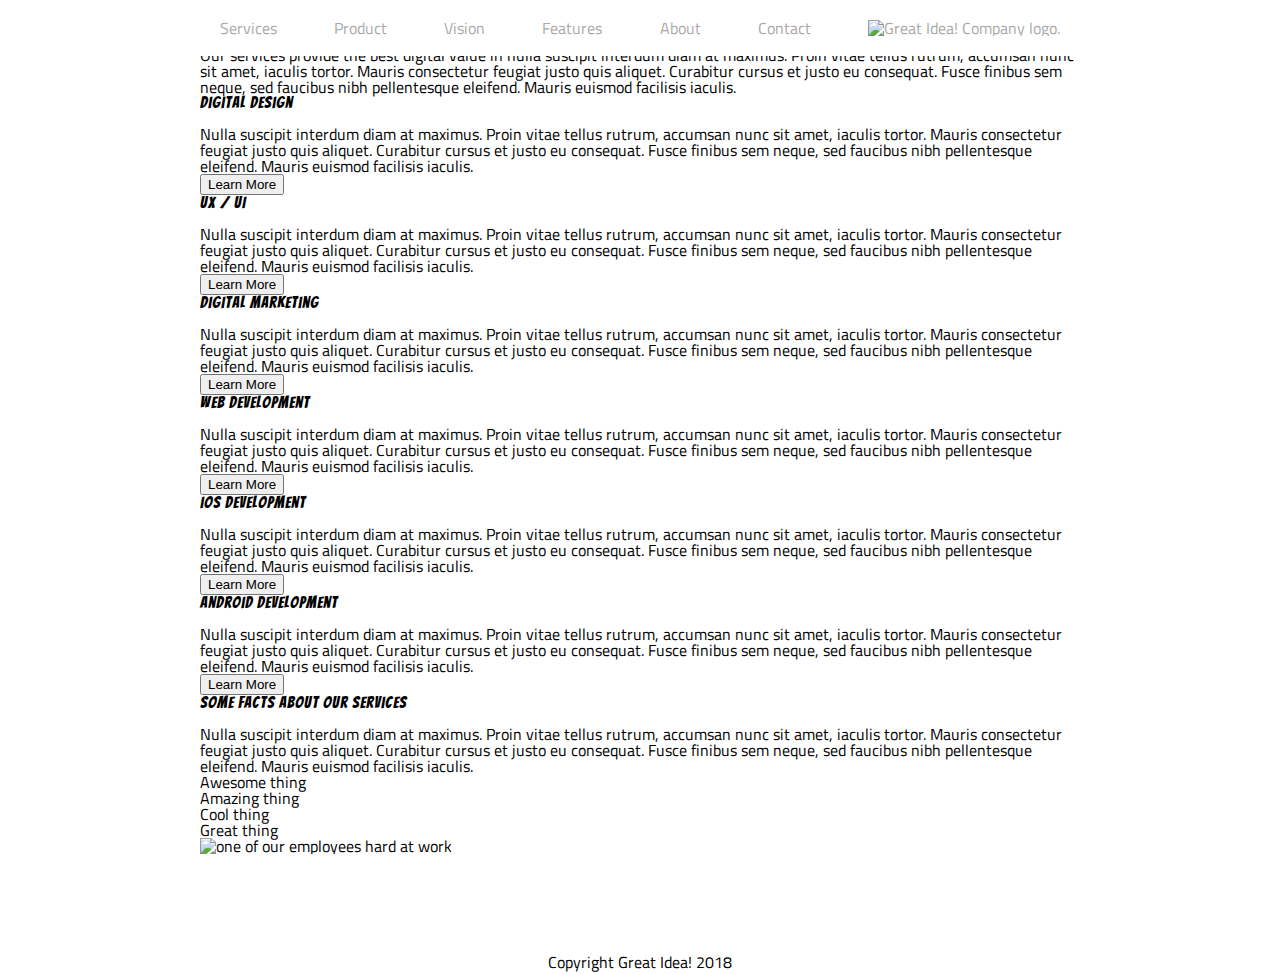
==== services.html @ 5542c18a "added services html" ====
<!doctype html>

<html lang="en">

<head>
    <meta charset="utf-8">

    <title>Great Idea! - Services</title>

    <link href="https://fonts.googleapis.com/css?family=Bangers|Titillium+Web" rel="stylesheet">
    <link rel="stylesheet" href="css/index.css">

    <!--[if lt IE 9]>
    <script src="https://cdnjs.cloudflare.com/ajax/libs/html5shiv/3.7.3/html5shiv.js"></script>
  <![endif]-->
</head>

<body>
    <div class="container">
        <header>
            <nav>
                <a href="services.html">Services</a>
                <a href="#">Product</a>
                <a href="#">Vision</a>
                <a href="#">Features</a>
                <a href="#">About</a>
                <a href="contact.html">Contact</a>
                <a href="index.html"><img class="logo" src="img/logo.png" alt="Great Idea! Company logo." /></a>
            </nav>

            <img class="services-header-img" src="img/services-header.jpg" alt="Our services header image">
        </header>
        <div class="main-services">
            <section class="services">
                <h1>Services</h1>

                <p>Our services provide the best digital value in nulla suscipit interdum diam at maximus. Proin vitae
                    tellus
                    rutrum,
                    accumsan nunc sit amet, iaculis tortor. Mauris consectetur feugiat justo quis aliquet. Curabitur
                    cursus et
                    justo
                    eu consequat. Fusce finibus sem neque, sed faucibus nibh pellentesque eleifend. Mauris euismod
                    facilisis
                    iaculis.
                </p>
            </section>
            <section class="cards">
                <article class="card">
                    <h2>Digital Design</h2>

                    <p>Nulla suscipit interdum diam at maximus. Proin vitae tellus rutrum, accumsan nunc sit amet,
                        iaculis tortor.
                        Mauris
                        consectetur feugiat justo quis aliquet. Curabitur cursus et justo eu consequat. Fusce finibus
                        sem neque, sed
                        faucibus nibh pellentesque
                        eleifend. Mauris euismod facilisis iaculis.</p>

                    <button class="learn">Learn More</button>
                </article>

                <article class="card">
                    <h2>UX / UI</h2>

                    <p>Nulla suscipit interdum diam at maximus. Proin vitae tellus rutrum, accumsan nunc sit amet,
                        iaculis tortor.
                        Mauris
                        consectetur feugiat justo quis aliquet. Curabitur cursus et justo eu consequat. Fusce finibus
                        sem neque, sed
                        faucibus nibh pellentesque
                        eleifend. Mauris euismod facilisis iaculis.</p>

                    <button class="learn">Learn More</button>
                </article>

                <article class="card">
                    <h2>Digital Marketing</h2>

                    <p>Nulla suscipit interdum diam at maximus. Proin vitae tellus rutrum, accumsan nunc sit amet,
                        iaculis tortor.
                        Mauris
                        consectetur feugiat justo quis aliquet. Curabitur cursus et justo eu consequat. Fusce finibus
                        sem neque, sed
                        faucibus nibh pellentesque
                        eleifend. Mauris euismod facilisis iaculis.</p>

                    <button class="learn">Learn More</button>
                </article>

                <article class="card">
                    <h2>Web Development</h2>

                    <p>Nulla suscipit interdum diam at maximus. Proin vitae tellus rutrum, accumsan nunc sit amet,
                        iaculis tortor.
                        Mauris
                        consectetur feugiat justo quis aliquet. Curabitur cursus et justo eu consequat. Fusce finibus
                        sem neque, sed
                        faucibus nibh pellentesque
                        eleifend. Mauris euismod facilisis iaculis.</p>

                    <button class="learn">Learn More</button>
                </article>

                <article class="card">
                    <h2>iOS Development</h2>

                    <p>Nulla suscipit interdum diam at maximus. Proin vitae tellus rutrum, accumsan nunc sit amet,
                        iaculis tortor.
                        Mauris
                        consectetur feugiat justo quis aliquet. Curabitur cursus et justo eu consequat. Fusce finibus
                        sem neque, sed
                        faucibus nibh pellentesque
                        eleifend. Mauris euismod facilisis iaculis.</p>

                    <button class="learn">Learn More</button>
                </article>

                <article class="card">
                    <h2>Android Development</h2>

                    <p>Nulla suscipit interdum diam at maximus. Proin vitae tellus rutrum, accumsan nunc sit amet,
                        iaculis tortor.
                        Mauris
                        consectetur feugiat justo quis aliquet. Curabitur cursus et justo eu consequat. Fusce finibus
                        sem neque, sed
                        faucibus nibh pellentesque
                        eleifend. Mauris euismod facilisis iaculis.</p>

                    <button class="learn">Learn More</button>
                </article>
            </section>
            <section class="facts">
                <article class="fact">
                    <H2>Some Facts About Our Services</H2>

                    <p>Nulla suscipit interdum diam at maximus. Proin vitae tellus rutrum, accumsan nunc sit amet,
                        iaculis tortor.
                        Mauris
                        consectetur feugiat justo quis aliquet. Curabitur cursus et justo eu consequat. Fusce finibus
                        sem neque, sed
                        faucibus nibh pellentesque
                        eleifend. Mauris euismod facilisis iaculis.</p>
                    <div class="list">
                        <ul>
                            <li>Awesome thing</li>
                            <li>Amazing thing</li>
                            <li>Cool thing</li>
                            <li>Great thing</li>
                        </ul>
                    </div>
                </article>
                <div>
                    <img class="services-info-img" src="img/services-info.png" alt="one of our employees hard at work">
                </div>
            </section>
        </div>
        <footer>
            <div class="footer-content">
                <p class="copyright">Copyright Great Idea! 2018</p>
            </div>
        </footer>
</body>

</html>
---- css/index.css ----
/* Use your own code or past solution for Great Idea Web Page CSS here! */
/* http://meyerweb.com/eric/tools/css/reset/ 
   v2.0 | 20110126
   License: none (public domain)
*/

html,
body,
div,
span,
applet,
object,
iframe,
h1,
h2,
h3,
h4,
h5,
h6,
p,
blockquote,
pre,
a,
abbr,
acronym,
address,
big,
cite,
code,
del,
dfn,
em,
img,
ins,
kbd,
q,
s,
samp,
small,
strike,
strong,
sub,
sup,
tt,
var,
b,
u,
i,
center,
dl,
dt,
dd,
ol,
ul,
li,
fieldset,
form,
label,
legend,
table,
caption,
tbody,
tfoot,
thead,
tr,
th,
td,
article,
aside,
canvas,
details,
embed,
figure,
figcaption,
footer,
header,
hgroup,
menu,
nav,
output,
ruby,
section,
summary,
time,
mark,
audio,
video {
    margin: 0;
    padding: 0;
    border: 0;
    font-size: 100%;
    font: inherit;
    vertical-align: baseline;
}

/* HTML5 display-role reset for older browsers */
article,
aside,
details,
figcaption,
figure,
footer,
header,
hgroup,
menu,
nav,
section {
    display: block;
}

body {
    line-height: 1;
}

ol,
ul {
    list-style: none;
}

blockquote,
q {
    quotes: none;
}

blockquote:before,
blockquote:after,
q:before,
q:after {
    content: "";
    content: none;
}

table {
    border-collapse: collapse;
    border-spacing: 0;
}

/* Set every element's box-sizing to border-box */
* {
    box-sizing: border-box;
}

html,
body {
    height: 100%;
    font-family: "Titillium Web", sans-serif;
}

h1,
h2,
h3,
h4,
h5 {
    font-family: "Bangers", cursive;
    letter-spacing: 1px;
    margin-bottom: 15px;
}

/* Copy and paste your work from yesterday here and start to refactor into flexbox */
.container {
    margin: 0 auto;
    width: 880px;
}

.section-a {
    border-top: 1px solid black;
}

.section-a h2,
.contact-section h2 {
    font-size: 25px;
    margin-top: 20px;
}

.section-b h2 {
    font-size: 25px;
}

/* Navbar  */
header nav {
    position: fixed;
    top: 0;
    z-index: 1;
    background: white;
    display: flex;
    justify-content: space-between;
    align-items: center;
    width: 880px;
}

header nav a {
    text-decoration: none;
    color: darkgrey;
    padding: 20px;
}

header nav a:hover {
    color: black;
    font-size: 20px;
}

/* h1 and main img */
header .hero {
    margin-top: 150px;
    margin-bottom: 60px;
    display: flex;
    justify-content: space-between;
    align-items: center;
}

header .main-header {
    width: 420px;
    display: flex;
    flex-direction: column;
    justify-content: center;
    align-items: center;
}

header .main-img,
article.top {
    width: 420px;
}

header .main-header h1.heading {
    font-size: 90px;
    text-align: center;
}

header .main-header button {
    background: white;
    border: 1px solid black;
    padding: 10px 60px;
    font-size: 16px;
}

header .main-header button:hover {
    animation: buttonFill 2s;
    animation-fill-mode: forwards;
    cursor: pointer;
}

/* Section A */
.section-a {
    margin-top: 20px;
    display: flex;
    justify-content: space-between;
}

/* Center Image */
.middle-img {
    width: 100%;
    height: 200px;
    margin: 30px 0;
    box-shadow: 0px 4px 4px darkgray;
}

/* Section B */
.section-b {
    margin-bottom: 20px;
    display: flex;
    justify-content: space-between;
}

.section-b article.bottom {
    width: 30%;
}

/* Contact */
section.contact-section {
    border-top: 1px solid black;
    margin: 60px 0;
}

/* Footer */
footer {
    margin: 100px;
    text-align: center;
}

@keyframes buttonFill {
    from {
        background-color: white;
        color: black;
    }

    to {
        background-color: dodgerblue;
        color: white;
    }
}

/*    Media Query Attempts     */
@media (max-width: 768px) {
    .container {
        width: 700px;
    }

    .container header nav a:last-child {
        position: fixed;
        top: 0;
        width: 100%;
        display: block;
        text-align: center;
        margin: 0 auto;
        z-index: 1;
        background: white;
    }

    .container header nav {
        width: 700px;
        margin-top: 75px;
        position: relative;
    }

    .container .hero .main-img {
        display: none;
    }

    .container .hero .main-header {
        justify-content: center;
        margin: -60px auto 0;
    }
}

@media screen and (max-width: 479px) {

    /* start of phone styles */
    .container {
        width: 98%;
    }

    .container header nav a:last-child {
        position: fixed;
        top: 0;
        width: 100%;
        display: block;
        text-align: center;
        margin: 0 auto;
        z-index: 1;
        background: white;
    }

    .container header nav {
        flex-direction: column;
        justify-content: center;
        width: 100%;
    }

    .container header nav a {
        border-bottom: 1px solid black;
        width: 100%;
        text-align: center;
    }

    .container .main .section-a,
    .container .main .section-b {
        width: 95%;
        flex-direction: column;
        justify-content: space-around;
        align-content: center;
    }

    .container .main .section-a .top,
    .container .main .section-b .bottom {
        width: 95%;
        margin: 20px 0;
    }
}
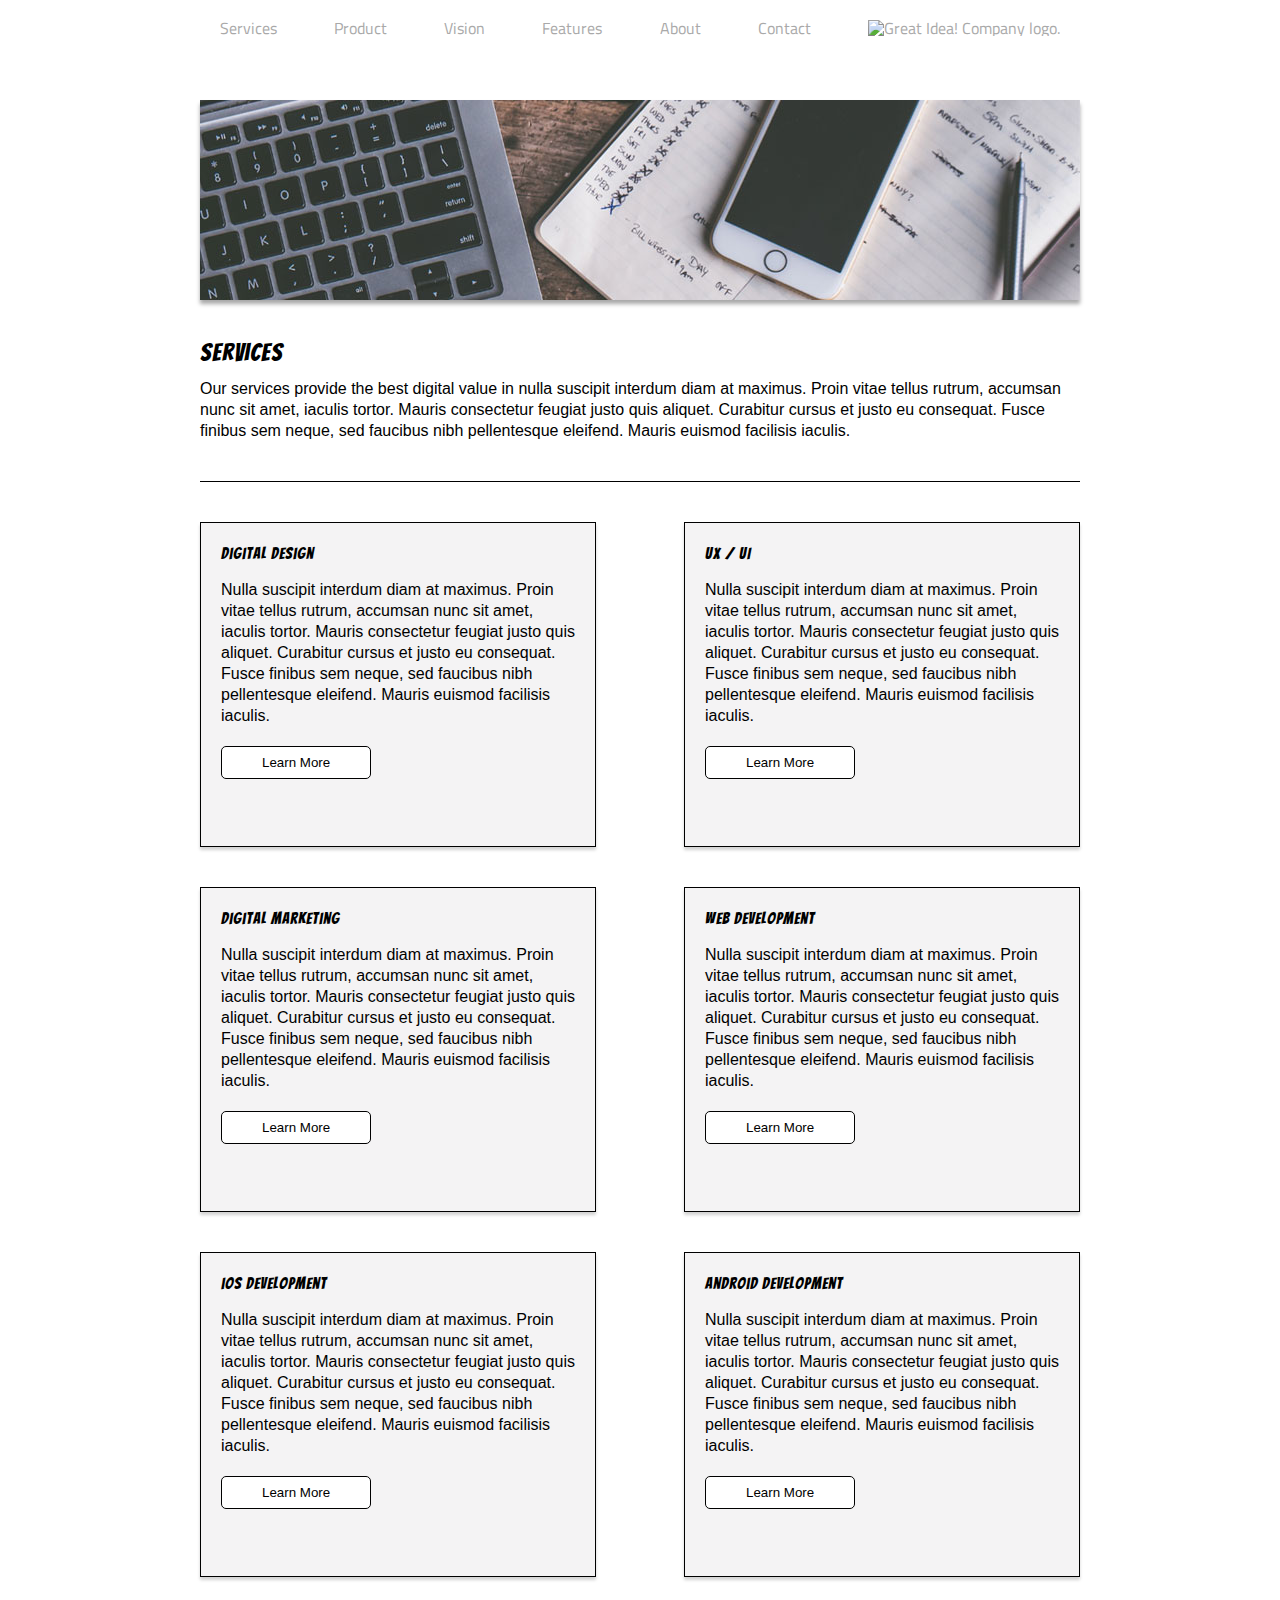
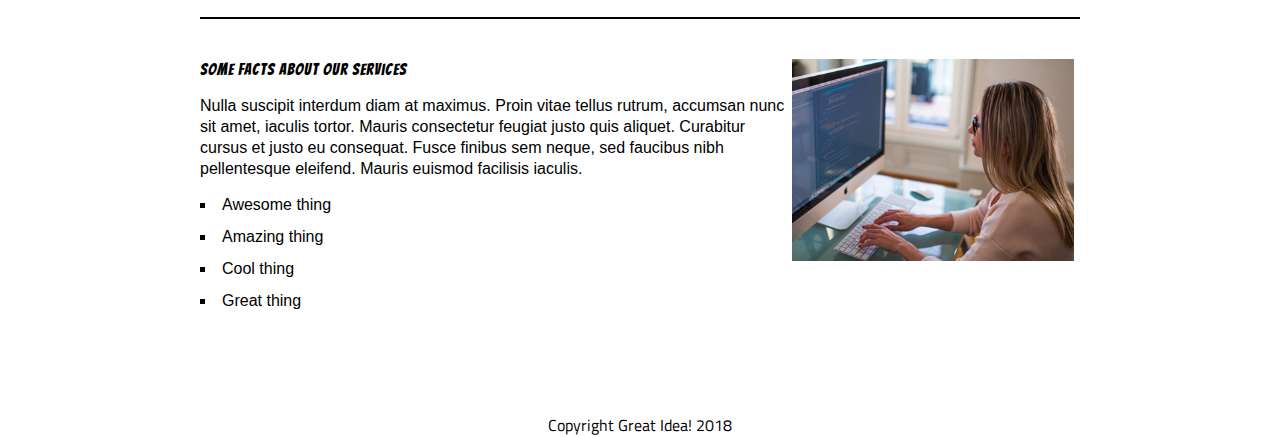
==== commit e5e7f0ae: "forgot viewport meta tag on services" ====
--- a/services.html
+++ b/services.html
@@ -4,7 +4,7 @@
 
 <head>
     <meta charset="utf-8">
-
+    <meta name="viewport" content="width=device-width, initial-scale=1.0">
     <title>Great Idea! - Services</title>
 
     <link href="https://fonts.googleapis.com/css?family=Bangers|Titillium+Web" rel="stylesheet">
--- a/css/index.css
+++ b/css/index.css
@@ -277,6 +277,91 @@
     text-align: center;
 }
 
+/*****************************************/
+/*      Services        */
+/*****************************************/
+
+.main-services {
+    font-family: "Segoe UI", sans-serif;
+    font-weight: 400;
+    line-height: 21px;
+}
+
+.services-header-img {
+    width: 100%;
+    margin-top: 100px;
+    box-shadow: 0px 4px 4px darkgray;
+}
+
+section.cards {
+    display: flex;
+    flex-wrap: wrap;
+    justify-content: space-between;
+    padding-bottom: 40px;
+    border-top: 1px solid black;
+    border-bottom: 2px solid black;
+}
+
+section.services {
+    padding: 40px 0;
+}
+
+section.services h1 {
+    font-size: 25px;
+}
+
+/* cards */
+section.cards article.card {
+    width: 45%;
+    height: 325px;
+    border: 1px solid black;
+    padding: 20px;
+    margin-top: 40px;
+    background-color: #f4f3f4;
+    box-shadow: 0 3px 3px lightgray;
+}
+
+section.cards article.card h2,
+section.facts h2 {
+    font-size: 16px;
+}
+
+section.cards article.card button.learn {
+    background: white;
+    border: 1px solid black;
+    border-radius: 5px;
+    padding: 8px 40px;
+    margin-top: 20px;
+    cursor: pointer;
+}
+
+section.cards article.card button.learn:hover {
+    animation: buttonFill 2s;
+    animation-fill-mode: forwards;
+}
+
+/* Facts */
+section.facts {
+    display: flex;
+    justify-content: space-between;
+    margin-top: 40px;
+}
+
+article.fact,
+div img.services-info-img {
+    width: 98%;
+}
+
+section.facts div ul li {
+    list-style-type: square;
+    list-style-position: inside;
+    line-height: 2;
+}
+
+section.facts div ul li:first-child {
+    margin-top: 10px;
+}
+
 @keyframes buttonFill {
     from {
         background-color: white;
@@ -365,4 +450,16 @@
         width: 95%;
         margin: 20px 0;
     }
+
+    .container .main-services .cards {
+        flex-direction: column;
+    }
+
+    .container .main-services .cards .card {
+        width: 98%;
+    }
+
+    .container .facts {
+        flex-direction: column;
+    }
 }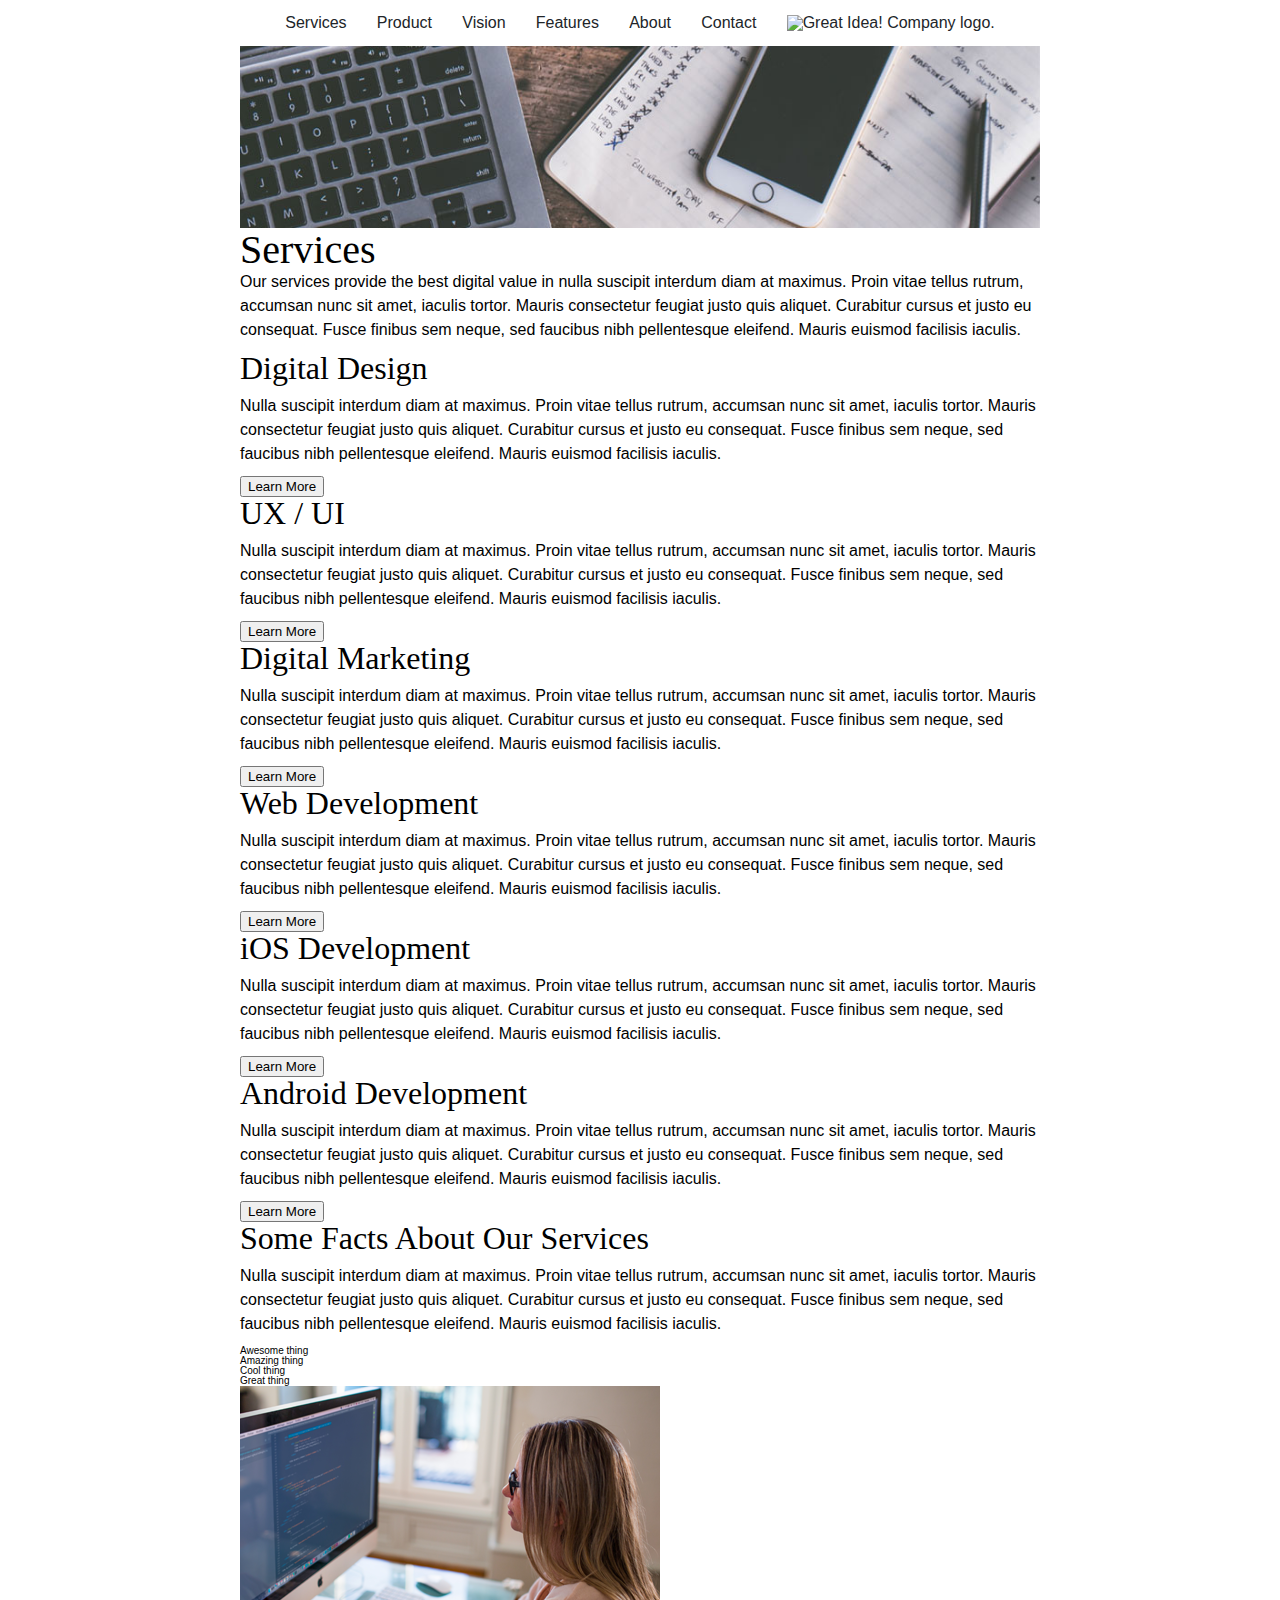
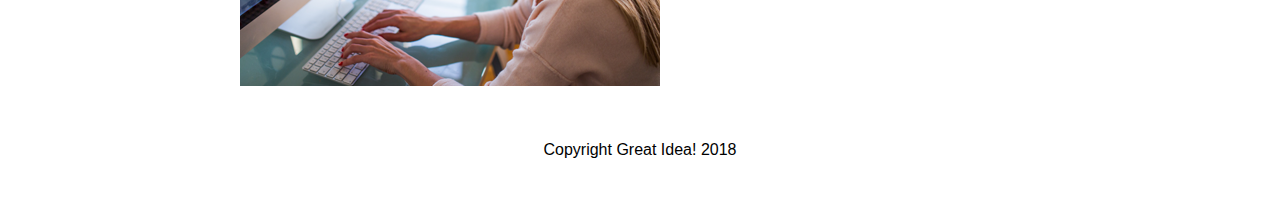
==== commit 7817fff8: "index page desktop layout complete" ====
--- a/services.html
+++ b/services.html
@@ -16,9 +16,8 @@
 </head>
 
 <body>
-    <div class="container">
-        <header>
-            <nav>
+    <div class="container services">
+            <nav class="top-nav">
                 <a href="services.html">Services</a>
                 <a href="#">Product</a>
                 <a href="#">Vision</a>
@@ -27,7 +26,7 @@
                 <a href="contact.html">Contact</a>
                 <a href="index.html"><img class="logo" src="img/logo.png" alt="Great Idea! Company logo." /></a>
             </nav>
-
+        <header>
             <img class="services-header-img" src="img/services-header.jpg" alt="Our services header image">
         </header>
         <div class="main-services">
--- a/css/index.css
+++ b/css/index.css
@@ -1,9 +1,7 @@
-/* Use your own code or past solution for Great Idea Web Page CSS here! */
 /* http://meyerweb.com/eric/tools/css/reset/ 
    v2.0 | 20110126
    License: none (public domain)
 */
-
 html,
 body,
 div,
@@ -85,14 +83,13 @@
 mark,
 audio,
 video {
-    margin: 0;
-    padding: 0;
-    border: 0;
-    font-size: 100%;
-    font: inherit;
-    vertical-align: baseline;
-}
-
+  margin: 0;
+  padding: 0;
+  border: 0;
+  font-size: 100%;
+  font: inherit;
+  vertical-align: baseline;
+}
 /* HTML5 display-role reset for older browsers */
 article,
 aside,
@@ -105,361 +102,144 @@
 menu,
 nav,
 section {
-    display: block;
-}
-
+  display: block;
+}
 body {
-    line-height: 1;
-}
-
+  line-height: 1;
+}
 ol,
 ul {
-    list-style: none;
-}
-
+  list-style: none;
+}
 blockquote,
 q {
-    quotes: none;
-}
-
+  quotes: none;
+}
 blockquote:before,
 blockquote:after,
 q:before,
 q:after {
-    content: "";
-    content: none;
-}
-
+  content: '';
+  content: none;
+}
 table {
-    border-collapse: collapse;
-    border-spacing: 0;
-}
-
-/* Set every element's box-sizing to border-box */
+  border-collapse: collapse;
+  border-spacing: 0;
+}
 * {
-    box-sizing: border-box;
-}
-
+  box-sizing: border-box;
+}
+html {
+  font-size: 62.5%;
+}
 html,
 body {
-    height: 100%;
-    font-family: "Titillium Web", sans-serif;
-}
-
+  font-family: 'Roboto', sans-serif;
+}
 h1,
 h2,
 h3,
 h4,
 h5 {
-    font-family: "Bangers", cursive;
-    letter-spacing: 1px;
-    margin-bottom: 15px;
-}
-
-/* Copy and paste your work from yesterday here and start to refactor into flexbox */
+  font-family: 'Indie Flower', cursive;
+}
+h1 {
+  font-size: 4rem;
+}
+h2 {
+  font-size: 3.2rem;
+  padding-bottom: 10px;
+}
+h4 {
+  font-size: 2.5rem;
+  padding-bottom: 10px;
+}
+p {
+  line-height: 1.5;
+  font-size: 1.6rem;
+  padding-bottom: 10px;
+}
+img {
+  max-width: 100%;
+  height: auto;
+}
 .container {
-    margin: 0 auto;
-    width: 880px;
-}
-
-.section-a {
-    border-top: 1px solid black;
-}
-
-.section-a h2,
-.contact-section h2 {
-    font-size: 25px;
-    margin-top: 20px;
-}
-
-.section-b h2 {
-    font-size: 25px;
-}
-
-/* Navbar  */
-header nav {
-    position: fixed;
-    top: 0;
-    z-index: 1;
-    background: white;
-    display: flex;
-    justify-content: space-between;
-    align-items: center;
-    width: 880px;
-}
-
-header nav a {
-    text-decoration: none;
-    color: darkgrey;
-    padding: 20px;
-}
-
-header nav a:hover {
-    color: black;
-    font-size: 20px;
-}
-
-/* h1 and main img */
-header .hero {
-    margin-top: 150px;
-    margin-bottom: 60px;
-    display: flex;
-    justify-content: space-between;
-    align-items: center;
-}
-
-header .main-header {
-    width: 420px;
-    display: flex;
-    flex-direction: column;
-    justify-content: center;
-    align-items: center;
-}
-
-header .main-img,
-article.top {
-    width: 420px;
-}
-
-header .main-header h1.heading {
-    font-size: 90px;
-    text-align: center;
-}
-
-header .main-header button {
-    background: white;
-    border: 1px solid black;
-    padding: 10px 60px;
-    font-size: 16px;
-}
-
-header .main-header button:hover {
-    animation: buttonFill 2s;
-    animation-fill-mode: forwards;
-    cursor: pointer;
-}
-
-/* Section A */
-.section-a {
-    margin-top: 20px;
-    display: flex;
-    justify-content: space-between;
-}
-
-/* Center Image */
-.middle-img {
-    width: 100%;
-    height: 200px;
-    margin: 30px 0;
-    box-shadow: 0px 4px 4px darkgray;
-}
-
-/* Section B */
-.section-b {
-    margin-bottom: 20px;
-    display: flex;
-    justify-content: space-between;
-}
-
-.section-b article.bottom {
-    width: 30%;
-}
-
-/* Contact */
-section.contact-section {
-    border-top: 1px solid black;
-    margin: 60px 0;
-}
-
-/* Footer */
-footer {
-    margin: 100px;
-    text-align: center;
-}
-
-/*****************************************/
-/*      Services        */
-/*****************************************/
-
-.main-services {
-    font-family: "Segoe UI", sans-serif;
-    font-weight: 400;
-    line-height: 21px;
-}
-
-.services-header-img {
-    width: 100%;
-    margin-top: 100px;
-    box-shadow: 0px 4px 4px darkgray;
-}
-
-section.cards {
-    display: flex;
-    flex-wrap: wrap;
-    justify-content: space-between;
-    padding-bottom: 40px;
-    border-top: 1px solid black;
-    border-bottom: 2px solid black;
-}
-
-section.services {
-    padding: 40px 0;
-}
-
-section.services h1 {
-    font-size: 25px;
-}
-
-/* cards */
-section.cards article.card {
-    width: 45%;
-    height: 325px;
-    border: 1px solid black;
-    padding: 20px;
-    margin-top: 40px;
-    background-color: #f4f3f4;
-    box-shadow: 0 3px 3px lightgray;
-}
-
-section.cards article.card h2,
-section.facts h2 {
-    font-size: 16px;
-}
-
-section.cards article.card button.learn {
-    background: white;
-    border: 1px solid black;
-    border-radius: 5px;
-    padding: 8px 40px;
-    margin-top: 20px;
-    cursor: pointer;
-}
-
-section.cards article.card button.learn:hover {
-    animation: buttonFill 2s;
-    animation-fill-mode: forwards;
-}
-
-/* Facts */
-section.facts {
-    display: flex;
-    justify-content: space-between;
-    margin-top: 40px;
-}
-
-article.fact,
-div img.services-info-img {
-    width: 98%;
-}
-
-section.facts div ul li {
-    list-style-type: square;
-    list-style-position: inside;
-    line-height: 2;
-}
-
-section.facts div ul li:first-child {
-    margin-top: 10px;
-}
-
-@keyframes buttonFill {
-    from {
-        background-color: white;
-        color: black;
-    }
-
-    to {
-        background-color: dodgerblue;
-        color: white;
-    }
-}
-
-/*    Media Query Attempts     */
-@media (max-width: 768px) {
-    .container {
-        width: 700px;
-    }
-
-    .container header nav a:last-child {
-        position: fixed;
-        top: 0;
-        width: 100%;
-        display: block;
-        text-align: center;
-        margin: 0 auto;
-        z-index: 1;
-        background: white;
-    }
-
-    .container header nav {
-        width: 700px;
-        margin-top: 75px;
-        position: relative;
-    }
-
-    .container .hero .main-img {
-        display: none;
-    }
-
-    .container .hero .main-header {
-        justify-content: center;
-        margin: -60px auto 0;
-    }
-}
-
-@media screen and (max-width: 479px) {
-
-    /* start of phone styles */
-    .container {
-        width: 98%;
-    }
-
-    .container header nav a:last-child {
-        position: fixed;
-        top: 0;
-        width: 100%;
-        display: block;
-        text-align: center;
-        margin: 0 auto;
-        z-index: 1;
-        background: white;
-    }
-
-    .container header nav {
-        flex-direction: column;
-        justify-content: center;
-        width: 100%;
-    }
-
-    .container header nav a {
-        border-bottom: 1px solid black;
-        width: 100%;
-        text-align: center;
-    }
-
-    .container .main .section-a,
-    .container .main .section-b {
-        width: 95%;
-        flex-direction: column;
-        justify-content: space-around;
-        align-content: center;
-    }
-
-    .container .main .section-a .top,
-    .container .main .section-b .bottom {
-        width: 95%;
-        margin: 20px 0;
-    }
-
-    .container .main-services .cards {
-        flex-direction: column;
-    }
-
-    .container .main-services .cards .card {
-        width: 98%;
-    }
-
-    .container .facts {
-        flex-direction: column;
-    }
-}+  max-width: 800px;
+  width: 100%;
+  margin: 0 auto;
+}
+.top-nav {
+  display: flex;
+  justify-content: space-evenly;
+  align-items: center;
+  padding: 1.5rem;
+}
+.top-nav a {
+  font-size: 1.6rem;
+  color: #212529;
+  text-decoration: none;
+}
+.top-nav a:hover {
+  text-decoration: underline;
+}
+.home .hero {
+  display: flex;
+  justify-content: space-around;
+  align-items: center;
+  margin: 2rem 0;
+}
+.home .hero .main-header {
+  display: flex;
+  justify-content: center;
+  align-items: center;
+  flex-direction: column;
+  flex-wrap: wrap;
+}
+.home .hero .main-header .heading {
+  font-size: 6rem;
+  line-height: 1.5;
+}
+.home .hero .main-header button {
+  border: 1px solid #17A2B8;
+  background-color: #17A2B8;
+  border-radius: 8px;
+  color: #212529;
+  padding: 5px 30px;
+  margin: 2rem auto;
+  font-size: 1.6rem;
+}
+.home .hero .main-header button:hover {
+  background-color: #148ea1;
+  color: #FFF;
+}
+.home .main .section-a {
+  display: flex;
+  justify-content: space-around;
+  align-items: center;
+  margin: 2rem 0;
+}
+.home .main .section-a .top {
+  width: 45%;
+}
+.home .main .middle-img {
+  border-radius: 5px;
+  width: 100%;
+}
+.home .main .section-b {
+  display: flex;
+  justify-content: space-around;
+  align-items: center;
+  margin: 2rem 0;
+}
+.home .main .section-b .bottom {
+  width: 30%;
+}
+.home .main .contact-section {
+  margin-left: 2rem;
+}
+.footer-content {
+  display: flex;
+  justify-content: center;
+  align-items: center;
+  margin: 5rem auto;
+}
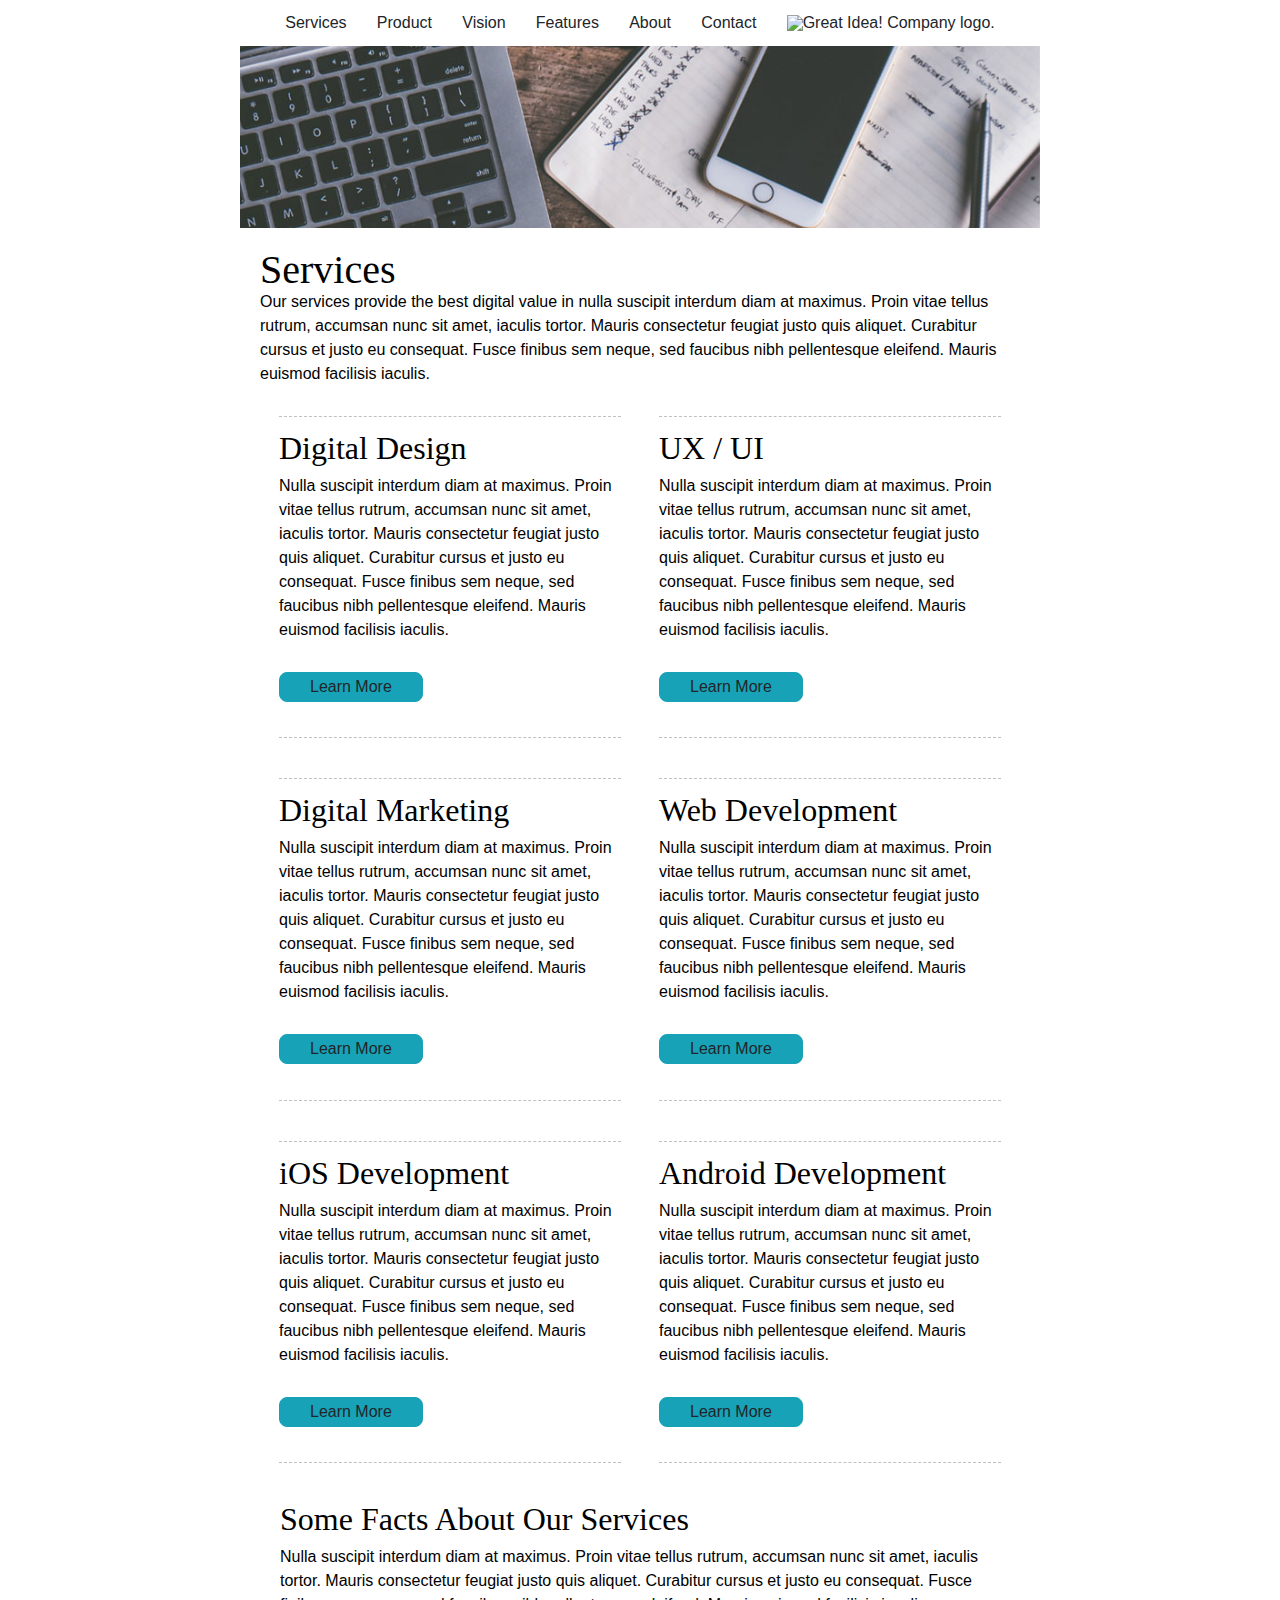
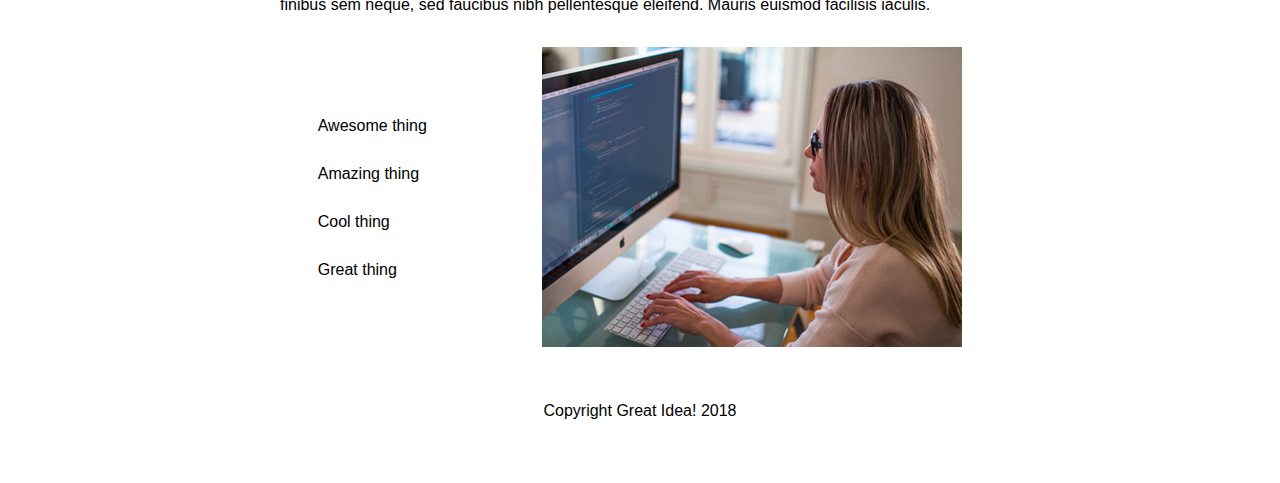
==== commit 43627a76: "services desktop refactor complete" ====
--- a/services.html
+++ b/services.html
@@ -140,6 +140,7 @@
                         sem neque, sed
                         faucibus nibh pellentesque
                         eleifend. Mauris euismod facilisis iaculis.</p>
+                </article>
                     <div class="list">
                         <ul>
                             <li>Awesome thing</li>
@@ -147,11 +148,12 @@
                             <li>Cool thing</li>
                             <li>Great thing</li>
                         </ul>
+                        <div>
+                            <img class="services-info-img" src="img/services-info.png" alt="one of our employees hard at work">
+                        </div>
                     </div>
-                </article>
-                <div>
-                    <img class="services-info-img" src="img/services-info.png" alt="one of our employees hard at work">
-                </div>
+                
+                
             </section>
         </div>
         <footer>
--- a/css/index.css
+++ b/css/index.css
@@ -198,6 +198,7 @@
 .home .hero .main-header .heading {
   font-size: 6rem;
   line-height: 1.5;
+  text-align: center;
 }
 .home .hero .main-header button {
   border: 1px solid #17A2B8;
@@ -243,3 +244,49 @@
   align-items: center;
   margin: 5rem auto;
 }
+.services header {
+  width: 100%;
+}
+.services .main-services {
+  width: 95%;
+  margin: 2rem;
+}
+.services .main-services .cards {
+  display: flex;
+  justify-content: space-around;
+  align-items: center;
+  flex-wrap: wrap;
+}
+.services .main-services .cards .card {
+  width: 45%;
+  margin: 2rem 0;
+  padding: 2% 0;
+  border-top: 1px dashed #C0C0C0;
+  border-bottom: 1px dashed #C0C0C0;
+}
+.services .main-services .cards .card .learn {
+  border: 1px solid #17A2B8;
+  background-color: #17A2B8;
+  border-radius: 8px;
+  color: #212529;
+  padding: 5px 30px;
+  margin: 2rem auto;
+  font-size: 1.6rem;
+}
+.services .main-services .cards .card .learn:hover {
+  background-color: #148ea1;
+  color: #FFF;
+}
+.services .main-services .facts .fact {
+  width: 95%;
+  margin: 2rem;
+}
+.services .main-services .facts .list {
+  display: flex;
+  justify-content: space-around;
+  align-items: center;
+}
+.services .main-services .facts .list ul {
+  font-size: 1.6rem;
+  line-height: 3;
+}
